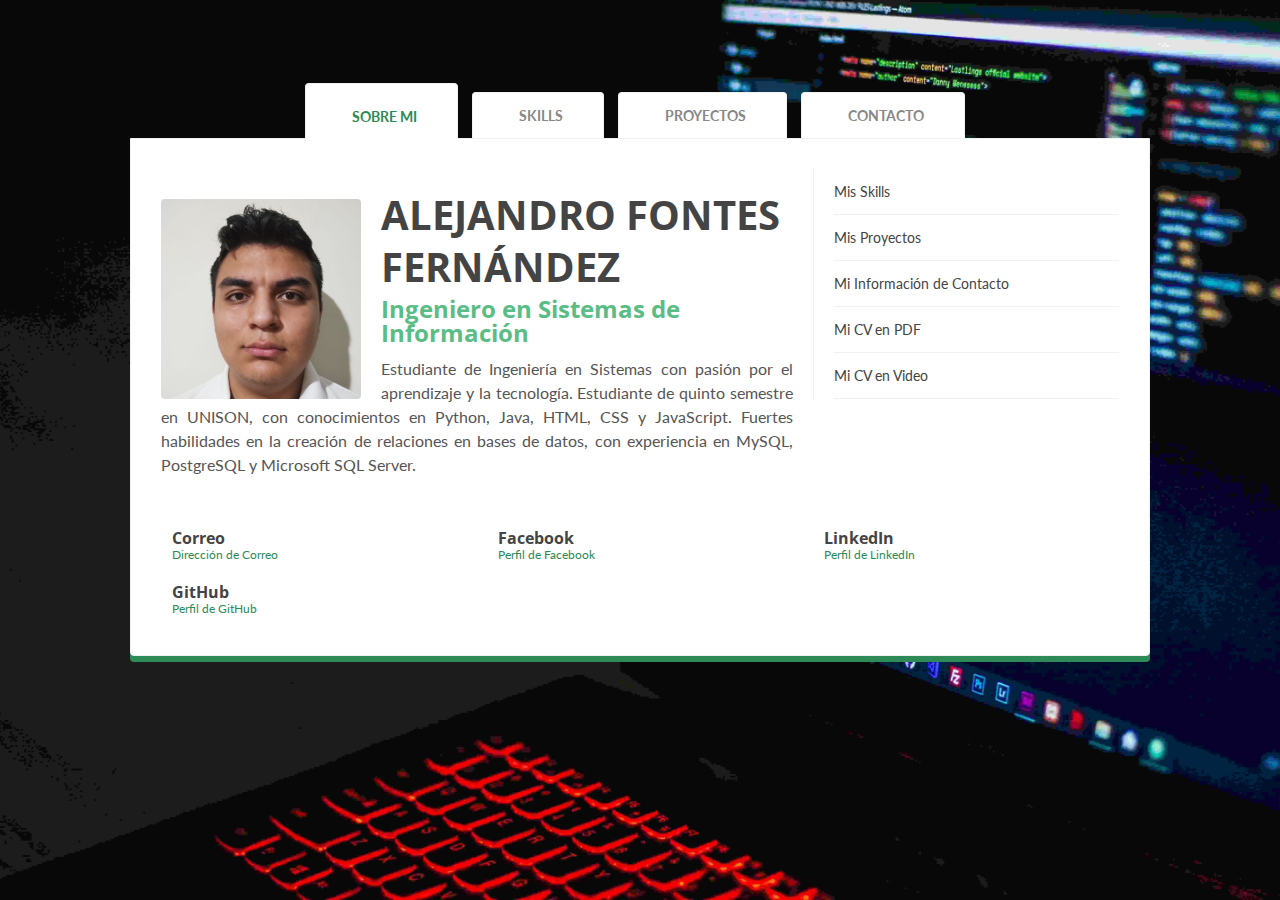
==== index.html @ 825e1ba5 "CV WEB - En Desarrollo" ====
<!DOCTYPE html>
<html class="no-js">

<head>
  <!-- Add Your Title -->
  <title> CV Web </title>

  <!-- All Meta Tags -->
  <meta charset="utf-8">
  <meta http-equiv="X-UA-Compatible" content="IE=edge,chrome=1">
  <meta name="description" content="">
  <meta name="viewport" content="width=device-width">

  <!-- All Link tags -->
  <link rel='shortcut icon' type='image/x-icon' href='favicon.ico' />
  <link rel="apple-touch-icon-precomposed" href="apple-touch-icon-precomposed.png">
  <link rel="apple-touch-icon-precomposed" href="apple-touch-icon-72x72-precomposed.png">
  <link rel="apple-touch-icon-precomposed" href="apple-touch-icon-114x114-precomposed.png">
  <link rel="apple-touch-icon-precomposed" href="apple-touch-icon-144x144-precomposed.png">
  <link href='https://fonts.googleapis.com/css?family=Sofia' rel='stylesheet'>
  <link href='https://fonts.googleapis.com/css?family=Amaranth' rel='stylesheet'>
  <link rel="stylesheet" href="css/normalize.min.css">
  <link rel="stylesheet" href="css/main.css">

  <!-- All script tags -->
  <script>document.write('<script src="js/vendor/jquery-1.10.1.min.js"><\/script>')</script>
  <script src="js/vendor/jquery.hashchange.min.js"></script>
  <script src="js/vendor/jquery.easytabs.min.js"></script>
  <script src="js/main.js"></script>

</head>

<!-- Start of Body Tag -->

<body class="bg-fixed bg-1">
  <div class="main-container">
    <div class="main wrapper clearfix">

      <!-- Header Start -->
      <header id="header">
        <div id="logo">
          <h6>
            Alejandro Fontes Fernánndez
          </h6>
          <h4>
            Ingeniero en Sistemas
          </h4>
        </div>
      </header>

      <!-- Text "hello world" -->
      <header id="header">
        <div id="helloworld">
          <h1>
            Bienvenidos a mi CV!
          </h1>
        </div>
      </header>

      <!-- Main Tab Container -->
      <div id="tab-container" class="tab-container">

        <!-- Tab List -->
        <ul class='etabs'>

          <li class='tab' id="tab-about">
            <a href="#about">
              <i class="icon-user"></i>
              <span>
                Sobre mi
              </span>
            </a>
          </li>

          <li class='tab'>
            <a href="#resume">
              <i class="icon-file-text"></i>
              <span>
                Skills
              </span>
            </a>
          </li>

          <li class='tab'>
            <a href="#portfolio">
              <i class="icon-heart"></i>
              <span>
                Proyectos
              </span>
            </a>
          </li>

          <li class='tab'>
            <a href="#contact">
              <i class="icon-envelope"></i>
              <span>
                Contacto
              </span>
            </a>
          </li>

        </ul>
        <!-- End Tab List -->

        <!-- ----------------------------------------------------------------------------------- -->
        <!-- Code for differents Tabs strat from here. -->
        <div id="tab-data-wrap">

          <!-- About Tab Data -->
          <div id="about">
            <section class="clearfix">
              <div class="g2">
                <div class="photo">
                  <img src="./images/my.jpg" alt="Alejandro Fontes Fernández">
                </div>
                <div class="info">
                  <h2>
                    Alejandro Fontes Fernández
                  </h2>
                  <h4>
                    Ingeniero en Sistemas de Información
                  </h4>
                  <p>
                    Estudiante de Ingeniería en Sistemas con pasión por el aprendizaje y la tecnología. Estudiante de quinto semestre en UNISON, con conocimientos en Python, Java, HTML, CSS y JavaScript. Fuertes habilidades en la creación de relaciones en bases de datos, con experiencia en MySQL, PostgreSQL y Microsoft SQL Server.

                  </p>
                  </p>
                </div>
              </div>

              <div class="g1">
                <div class="main-links sidebar">
                  <ul>
                    <li>
                      <a href="#resume">
                        Mis Skills
                      </a>
                    </li>
                    <li>
                      <a href="#portfolio">
                        Mis Proyectos
                      </a>
                    </li>
                    <li>
                      <a href="#contact">
                        Mi Información de Contacto
                      </a>
                    </li>
                    <li>
                      <a href="https://drive.google.com/file/d/10CGThH_GMfNfLYc2mH7lTqlPg67NpBrj/view?usp=sharing" target="_blank">
                         Mi CV en PDF
                      </a>
                    </li>
                    <li>
                      <a href="#videooooooo">
                        Mi CV en Video
                      </a>
                    </li>
                  </ul>
                </div>
              </div>
              <div class="break">
              </div>
              <div class="contact-info">
                <div class="g1">
                  <div class="item-box clearfix">
                    <i class="icon-envelope"></i>
                    <div class="item-data">
                      <h3>
                        <a href="mailto:afontesfernandez@gmail.com">
                          Correo
                        </a>
                      </h3>
                      <p>
                        Dirección de Correo
                      </p>
                    </div>
                  </div>
                </div>
                <div class="g1">
                  <div class="item-box clearfix">
                    <i class="icon-facebook"></i>
                    <div class="item-data">
                      <h3>
                        <a href="https://www.facebook.com/afontesfernandez">
                          Facebook
                        </a>
                      </h3>
                      <p>
                        Perfil de Facebook
                      </p>
                    </div>
                  </div>
                </div>
                <div class="g1">
                  <div class="item-box clearfix">
                    <i class="icon-twitter"></i>
                    <div class="item-data">
                      <h3>
                        <a href="https://www.linkedin.com/in/afontesfdz">
                          LinkedIn
                        </a>
                      </h3>
                      <p>
                        Perfil de LinkedIn
                      </p>
                    </div>
                  </div>
                </div>
                <div class="g1">
                  <div class="item-box clearfix">
                    <i class="icon-twitter"></i>
                    <div class="item-data">
                      <h3>
                        <a href="https://github.com/alefontes">
                          GitHub
                        </a>
                      </h3>
                      <p>
                        Perfil de GitHub
                      </p>
                    </div>
                  </div>
                </div>
              </div>
            </section>
          </div>
          <!-- End About Tab Data -->
          <!-- ----------------------------------------------------------------------------------- -->
          <!-- skills Tab Data -->
          <div id="resume">
            <section class="clearfix">
              <div class="g2">
                <h3>
                  Programación
                </h3>
                <div class="meter emerald">
                  <span style="width: 85%">
                    <span>
                      Java
                    </span>
                  </span>
                </div>
                <div class="meter emerald">
                  <span style="width: 77%">
                    <span>
                      Python
                    </span>
                  </span>
                </div>
                <div class="meter emerald">
                  <span style="width: 93%">
                    <span>
                      HTML
                    </span>
                  </span>
                </div>
                <div class="meter emerald">
                  <span style="width: 87%">
                    <span>
                      CSS
                    </span>
                  </span>
                </div>
                <div class="meter emerald">
                  <span style="width: 85%">
                    <span>
                      JavaScript
                    </span>
                  </span>
                </div>
                <div class="meter emerald">
                  <span style="width: 95%">
                    <span>
                      MySQL y MariaDB
                    </span>
                  </span>
                </div>
                <div class="meter emerald">
                  <span style="width: 90%">
                    <span>
                      Microsoft SQL Server
                    </span>
                  </span>
                </div>
                <div class="meter emerald">
                  <span style="width: 65%">
                    <span>
                      PostgreSQL
                    </span>
                  </span>
                </div>
                <div class="break"></div>
              </div>
              <div id="resume">
                <section class="clearfix">
                  <div class="g2">
                    <h3>
                      Idiomas
                    </h3>
                    <div class="meter emerald">
                      <span style="width: 100%">
                        <span>
                          Español
                        </span>
                      </span>
                    </div>
                    <div class="meter emerald">
                      <span style="width: 33%">
                        <span>
                          Inglés
                        </span>
                      </span>
                    </div>
              <div class="g2">
                <h3>
                  Skills
                </h3>
                <div class="meter emerald">
                  <span style="width: 97%">
                    <span>
                      Responsabilidad
                    </span>
                  </span>
                </div>
                <div class="meter emerald">
                  <span style="width: 90%">
                    <span>
                      Trabajo en equipo
                    </span>
                  </span>
                </div>
                <div class="meter emerald">
                  <span style="width: 98%">
                    <span>
                      Resolución de problemas
                    </span>
                  </span>
                </div>
                <div class="meter emerald">
                  <span style="width: 90%">
                    <span>
                      Comunicación
                    </span>
                  </span>
                </div>
              </div>

              <div class="g4">
                <h3>
                  Hobbies
                </h3>
                <span class="label label-info">Fotografía</span>
                <br/><br/>
                <span class="label label-info">Edición de Fotos y Videos</span>
              </div>
            </section>
          </div>
        </div>
          <!-- End skills Tab Data -->
          <!-- ----------------------------------------------------------------------------------- -->
          <!-- Projects Tab Data -->
          <div id="portfolio">
            <section class="clearfix">
              <div class="project-section">
                
                <div class="project-container">
                  <a class="color" href="https://github.com/alefontes/Proyecto-OCCE" target="_blank">
                  <div class="project-img-container" >
                    <img src="./images/OCCE.png" alt="Proyecto OCCE">
                  </div>
                  <p class="project-title">Proyecto OCCE</p>
                </a>
                </div>

                <div class="project-container">
                  <a class="color" href="https://facebook.com" target="_blank">
                  <div class="project-img-container">
                    <img src="./images/floor.jpg" alt="Sistema de gestión de departamentos">
                  </div>
                  <p class="project-title">Proyecto: Sistema de gestión de departamentos de renta</p>
                </div>
              </a>
              </div>
              <div id="modal-wrapper" class="modal">

                <form class="modal-content animate">
                </form>

              </div>
            </section>
          </div>
          <!-- End Projects tab -->
          <!-- ----------------------------------------------------------------------------------- -->
          <!-- Contact Tab Data -->
          <div id="contact">
            <section class="clearfix">
              <div class="g1">
                <div class="sny-icon-box">
                  <div class="sny-icon">
                    <i class="icon-globe"></i>
                  </div>
                  <div class="sny-icon-content">
                    <h4>
                      Dirección
                    </h4>
                    <p>
                      Francisco I. Madero, La Caridad, Hermosillo, Sonora.
                    </p>
                  </div>
                </div>
              </div>
              <div class="g1">
                <div class="sny-icon-box">
                  <div class="sny-icon">
                    <i class="icon-phone"></i>
                  </div>
                  <div class="sny-icon-content">
                    <h4>
                      Correo
                    </h4>
                    <p>
                      afontesfernandez@gmail.com
                    </p>
                  </div>
                </div>
              </div>
              <div class="g1">
                <div class="sny-icon-box">
                  <div class="sny-icon">
                    <i class="icon-user"></i>
                  </div>
                  <div class="sny-icon-content">
                    <h4>
                      Sobre mí
                    </h4>
                    <p>
                      Soy estudiante de 5to año de sistemas, me gusta aprendertodo lo posible de esta carrera y derivados, soy muy proactivo a la hora de aprender.
                    </p>
                  </div>
                </div>
              </div>
              <div class="break"></div>
            </section>
          </div>
          <!-- End Contact Data -->
          <!-- ----------------------------------------------------------------------------------- -->
        </div>
      </div>
</body>

</html>
---- css/main.css ----
@import url(http://fonts.googleapis.com/css?family=Open+Sans:400,700);
@import url(http://fonts.googleapis.com/css?family=Lato:400,700);

*, *:before, *:after {
  -moz-box-sizing: border-box;
  -webkit-box-sizing: border-box;
  box-sizing: border-box;
  margin: 0;
  padding: 0;
}

/* HTML5 DECLARATIONS */
article, aside, details, figcaption, figure, footer, header, hgroup, menu, nav, section, dialog {
  display: block
}

audio[controls], canvas, video {
  display: inline-block;
  *display: inline;
  zoom: 1
}

/* BASE */
html {
  height: 100%;
  font-size: 100%;
  overflow-y: scroll;
  -webkit-text-size-adjust: 100%
}

/* Force scrollbar in non-IE and Remove iOS text size adjust without disabling user zoom */
body {
  margin: 0;
  min-height: 100%;
  -webkit-font-smoothing: antialiased;
  text-rendering: optimizeLegibility;
  color: #666
}

/* Improve default text rendering, handling of kerning pairs and ligatures */
/* DEFAULT FONT SETTINGS */
/* 16px base font size with 150% (24px) friendly, unitless line height and margin for vertical rhythm */
/* Font-size percentage is based on 16px browser default size */
body, button, input, select, textarea {
  font: 100% 'Lato', sans-serif;
  *font-size: 1em;
  color: #555
}

/* IE7 and older can't resize px based text */
p, blockquote, q, pre, address, hr, code, samp, dl, ol, ul, form, table, fieldset, menu, img {
  margin: 0 0 1.5em;
  padding: 0
}

/* TYPOGRAPHY */
/* Composed to a scale of 12px, 14px, 16px, 18px, 21px, 24px, 36px, 48px, 60px and 72px */
h1, h2, h3, h4, h5, h6 {
  font-family: 'Open Sans', sans-serif;
  color: #444;
}

h1 {
  margin: 0;
  font-size: 4.75em;
  line-height: 1.2em;
  margin-bottom: 0.4em
}

/* 60px / 72px */
h2 {
  margin: 0;
  font-size: 2.75em;
  line-height: 1.3em;
  margin-bottom: 0.5em
}

/* 48px / 48px */
h3 {
  margin: 0;
  font-size: 2.25em;
  line-height: 1.3333333333333333333333333333333em;
  margin-bottom: 0.6667em
}

/* 36px / 48px */
h4 {
  margin: 0;
  font-size: 1.5em;
  line-height: 1em;
  margin-bottom: 1em
}

/* 24px / 24px */
h5 {
  margin: 0;
  font-size: 1.3125em;
  line-height: 1.1428571428571428571428571428571em;
  margin-bottom: 1.1428571428571428571428571428571em
}

/* 21px / 24px */
h6 {
  margin: 0;
  font-size: 2.75em;
  line-height: 1.2em;
  margin-bottom: 0.4em
}

/* 18px / 24px */
h7 {
  margin: 0;
  font-size: 0.5em;
  line-height: 1.3em;
  margin-bottom: 0.5em
}

p, ul, blockquote, pre, th, label {
  margin: 0;
  font-size: 1em;
  line-height: 1.5em;
  margin-bottom: 1.5em
}

/* 16px / 24px */
small, p.small {
  margin: 0;
  font-size: 0.875em;
  line-height: 1.7142857142857142857142857142857em;
  margin-bottom: 1.7142857142857142857142857142857em
}

/* 14px / 24px */
/* CODE */
pre {
  white-space: pre;
  white-space: pre-wrap;
  word-wrap: break-word
}

/* Allow line wrapping of 'pre' */
pre, code, kbd, samp {
  font-size: 1em;
  line-height: 1.5em;
  margin-bottom: 1.5em;
  font-family: Menlo, Consolas, 'DejaVu Sans Mono', Monaco, monospace
}

/* TABLES */
table {
  border-collapse: collapse;
  border-spacing: 0;
  margin-bottom: 1.5em;
  display: flex;
  margin-left: 105px;
}

th {
  text-align: left
}

th {
  padding: 800px;
  border-bottom: 0 solid #333
}

/* FORMS */
form {
  margin: 0
}

fieldset {
  border: 0;
  padding: 0
}

textarea {
  overflow: auto;
  vertical-align: top
}

legend {
  *margin-left: -.75em
}

button, input, select, textarea {
  vertical-align: baseline;
  *vertical-align: middle
}

/* IE7 and older */
button, input {
  line-height: normal;
  *overflow: visible
}

button, input[type="button"], input[type="reset"], input[type="submit"] {
  cursor: pointer;
  -webkit-appearance: button
}

input[type="checkbox"], input[type="radio"] {
  box-sizing: border-box
}

input[type="search"] {
  -webkit-appearance: textfield;
  -moz-box-sizing: content-box;
  -webkit-box-sizing: content-box;
  box-sizing: content-box
}

input[type="search"]::-webkit-search-decoration {
  -webkit-appearance: none
}

button::-moz-focus-inner, input::-moz-focus-inner {
  border: 0;
  padding: 0
}

/* QUOTES */
blockquote, q {
  quotes: none
}

blockquote:before, blockquote:after, q:before, q:after {
  content: '';
  content: none
}

blockquote, q, cite {
  font-style: italic
}

blockquote {
  padding-left: 1.5em;
  border-left: 3px solid #ccc
}

blockquote>p {
  padding: 0
}

/* LISTS */
ul, ol {
  list-style-position: inside;
  padding: 0
}

li ul, li ol {
  margin: 0 1.5em
}

dl dd {
  margin-left: 1.5em
}

dt {
  font-family: Futura, "Century Gothic", AppleGothic, sans-serif
}

/* HYPERLINKS */
a {
  text-decoration: none;
  color: #444;
  -webkit-transition: color 0.1s linear, border 0.1s linear, opacity 0.1s linear, background-color 0.1s linear;
  -moz-transition: color 0.1s linear, border 0.1s linear, opacity 0.1s linear, background-color 0.1s linear;
  -ms-transition: color 0.1s linear, border 0.1s linear, opacity 0.1s linear, background-color 0.1s linear;
  -o-transition: color 0.1s linear, border 0.1s linear, opacity 0.1s linear, background-color 0.1s linear;
  transition: color 0.1s linear, border 0.1s linear, opacity 0.1s linear, background-color 0.1s linear;
}

a:hover, a:focus, a:active {
  text-decoration: none;
  border: none;
  color: #2E8B57;
}

/* MEDIA */
figure {
  margin: 0
}

img, object, embed, video {
  max-width: 100%;
  _width: 100%
}

/* Fluid images */
img {
  border: 0;
  -ms-interpolation-mode: bicubic
}

/* Improve IE's resizing of images */
svg:not(:root) {
  overflow: hidden
}

/* Correct IE9 overflow */
/* ABBREVIATION */
abbr[title], dfn[title] {
  border-bottom: 1px dotted #333;
  cursor: help
}

/* MARKED/INSERTED/DELETED AND SELECTED TEXT */
ins, mark {
  text-decoration: none
}

mark {
  background: #c47529
}

ins {
  background: #d49855
}

del {
  text-decoration: line-through
}

::-moz-selection {
  background: #2E8B57;
  color: #fff;
  text-shadow: none
}

/* selected text */
::selection {
  background: #2E8B57;
  color: #fff;
  text-shadow: none
}

/* selected text */
/* OTHERS */
strong, b, dt {
  font-weight: bold
}

dfn {
  font-style: italic
}

var, address {
  font-style: normal
}

sub, sup {
  font-size: 75%;
  line-height: 0;
  position: relative;
  vertical-align: baseline
}

/* Position 'sub' and 'sup' without affecting line-height */
sup {
  top: -0.5em
}

/* Move superscripted text up */
sub {
  bottom: -0.25em
}

/* Move subscripted text down */
span.amp {
  font-family: Adobe Caslon Pro, Baskerville, "Goudy Old Style", "Palatino", "Palatino Linotype", "Book Antiqua", Georgia, "Times New Roman", Times, serif;
  font-style: italic;
  font-size: 110%;
  line-height: 0;
  position: relative;
  vertical-align: baseline
}

/* Best available ampersand */
/* MICRO CLEARFIX HACK */
.cf:before, .cf:after {
  content: "";
  display: table
}

/* For modern browsers */
.cf:after {
  clear: both
}

.cf {
  zoom: 1
}

/* For IE 6/7 (trigger hasLayout) */
/* DEFAULT MOBILE STYLE */
body {
  width: 92%;
  margin: 0 auto
}

/* Center page without wrapper */
/* column grid */
.g1, .g2, .g3 {
  display: block;
  position: relative;
  margin-left: 1%;
  margin-right: 1%
}

/* 1 column grid */
.g1, .g2, .g3 {
  width: 98.0%
}

/* Wrapper */
.main {
  padding-top: 50px;
  max-width: 1020px;
}

.wrapper {
  margin: 0 auto;
}

/* Utility */
.chromeframe {
  margin: 0.2em 0;
  background: #ccc;
  color: #000;
  padding: 0.2em 0;
}

.clear {
  clear: both;
}

.bg-fixed {
  background-repeat: no-repeat;
  background-attachment: fixed;
  background-position: center center;
  -webkit-background-size: cover;
  -moz-background-size: cover;
  -o-background-size: cover;
  background-size: cover;
}

.clearfix:after {
  content: ".";
  visibility: hidden;
  display: block;
  height: 0;
  clear: both;
}

.no-list {
  margin: 0px;
  padding: 0px;
  list-style: none;
}

.break {
  padding-bottom: 1em;
  clear: both;
}

/* Backgrounds */
.bg-1 {
  background-image: url('../images/floor.jpg');
}

/* Header */
#header {
  margin-bottom: 2em;
}

#header #logo {
  text-align: center;
  display: none;
}

#header #helloworld {
  text-align: center;
  display: none;
}

#header h4 {
  margin-bottom: 0px;
}

#header .visible {
  opacity: 1;
}

/* Tabs */
.etabs {
  margin: 0;
  padding: 0px;
  text-align: center;
}

.etabs li span {
  display: none;
}

#tab-data-wrap {
  padding: 30px 20px;
  background: #fff;
  border: 1px solid #f1f1f1;
  box-shadow: 0px 6px #2E8B57;
  border-radius: 0px 0px 4px 4px;
}

.tab {
  display: inline-block;
  zoom: 1;
  *display: inline;
  background: #fff;
  border: solid 1px #f1f1f1;
  border-bottom: 0px;
  border-radius: 4px 4px 0 0;
  -moz-border-radius: 4px 4px 0 0;
  -webkit-border-radius: 4px 4px 0 0;
  margin-right: 10px;
}

.tab a {
  font-weight: bold;
  text-transform: uppercase;
  font-size: 14px;
  display: block;
  padding: 2px 10px;
  outline: none;
  color: #888;
  text-decoration: none;
}

.tab a:hover {
  text-decoration: none;
}

.tab.active {
  background: #fff;
  position: relative;
  top: 1px;
  border-color: #f1f1f1;
  border-bottom: none;
}

.tab a.active {
  padding-top: 10px;
  color: #2E8B57;
}

.tab a i {
  font-size: 16px;
  margin-right: 0px;
}


/* Photo */
.photo {
  float: left;
  height: 200px;
  width: 200px;
  margin-right: 20px;
  margin-top: 30px;
  overflow: hidden;
}

.photo img {
  -webkit-border-radius: 4px;
  -moz-border-radius: 4px;
  border-radius: 4px;
  width: 100%;
}

.info h1, #header h1 {
  text-transform: uppercase;
  letter-spacing: 2px;
  margin-bottom: .3em;
  color: #fff;
}

.info p{
  text-align: justify;
}


.info h2, #header h2 {
  text-transform: uppercase;
  letter-spacing: px;
  margin-bottom: .2em;
  margin-top: 0.5em;
}

.info h2{
  font-size: 40px;
  margin-bottom: .1em;
}

.info h4, #header h4 {
  color: #59BD85;
  margin-bottom: .2em;
}

.info h4{
  margin-bottom: .5em;
}

.info h6, #header h6 {
  text-transform: uppercase;
  letter-spacing: 1px;
  margin-bottom: .3em;
  color: #fff;
}

.info h7, #header h7 {
  text-transform: uppercase;
  letter-spacing: 1px;
  margin-bottom: .2em;
  margin-top: .5em;
  color: #fff;
}

/* Contact */

.main-links ul {
  list-style: none outside none;
  margin: 0;
  padding: 0;
}

.main-links ul li {
  border-bottom: 1px solid #F1F1F1;
  padding: 10px 0;
}

.main-links ul li a {
  font-size: 14px;
}

/* Icon Styling */
.contact-info i {
  color: #333;
  font-size: 46px;
}

/* Item Box */
.item-box {
  padding: 6px 6px 6px 10px;
  border: 1px solid #fff;
  -webkit-border-radius: 4px;
  -moz-border-radius: 4px;
  border-radius: 4px;
}

.item-box i {
  float: left;
  margin-right: 12px;
}

.item-box .item-data {
  margin-top: 6px;
}

.item-box .item-data h3 {
  line-height: 1em;
  margin: 3px 0px 0px 0px;
  font-size: 1em;
}

.item-box .item-data p {
  margin: 0px;
  font-size: 12px;
  color: #2E8B57;
  text-decoration-style: bold;
}

/* WorkExperience */
.work li {
  border-bottom: 1px solid #f1f1f1;
  margin-bottom: 2em;
}

.work li span {
  float: right;
}

.work li h5 {
  float: left;
}

.work li p {
  clear: both;
}

/* Portfolio */
.image {
  position: relative;
}

.image img {
  margin: 0px;
  width: 100%;
}

.image-overlay {
  position: absolute;
  z-index: 5;
  top: 0;
  overflow: hidden;
  width: 100%;
  height: 99%;
  background-color: rgba(231, 76, 60, .6);
  text-align: center;
  opacity: 0;
  filter: alpha(opacity=0);
  -webkit-transition: all 450ms ease-out 0s;
  -moz-transition: all 450ms ease-out 0s;
  -o-transition: all 450ms ease-out 0s;
  transition: all 450ms ease-out 0s;
  -webkit-transform: rotateY(180deg);
  -moz-transform: rotateY(180deg);
  -ms-transform: rotateY(180deg);
  transform: rotateY(180deg);
}

.image:hover .image-overlay {
  opacity: 1;
  filter: alpha(opacity=100);
  -webkit-transform: rotateY(0deg);
  -moz-transform: rotateY(0deg);
  -ms-transform: rotateY(0deg);
  transform: rotateY(0deg);
}

.image-overlay .image-link {
  position: relative;
  top: 50%;
  display: inline-block;
  margin-top: -20px;
}

/* Icon Box */
.sny-icon {
  display: block;
  margin-bottom: 1em;
  text-align: center;
}

.sny-icon i {
  display: inline-block;
  font-size: 60px;
}

.sny-icon-content {
  text-align: center;
}

.sny-icon-content h4 {
  margin-bottom: 6px;
}

.sny-icon-content p {
  margin-bottom: 0px;
}

/* Buttons */
.btn {
  display: inline-block;
  margin: 0 10px 10px 0;
  padding: 14px 20px;
  background: #E74C3C;
  color: #fff;
  font-weight: bold;
  font-size: 13px;
  font-family: 'Open Sans', sans-serif;
  line-height: 1;
  *display: inline;
  *zoom: 1;
  position: relative;
  text-transform: uppercase;
  -webkit-transition: all 0.3s;
  -moz-transition: all 0.3s;
  transition: all 0.3s;
}

.btn:hover {
  color: #ccc;
}

/* Labels */
.label {
  display: inline;
  padding: .25em .6em;
  font-size: 90%;
  font-weight: 500;
  line-height: 1;
  color: #ffffff;
  text-align: center;
  white-space: nowrap;
  vertical-align: baseline;
  border-radius: .25em;
}

.label-info {
  background-color: #444445E6;
}

.label-info[href]:hover,
.label-info[href]:focus {
  background-color: #31b0d5;
}

.label[href]:hover,
.label[href]:focus {
  color: #ffffff;
  text-decoration: none;
  cursor: pointer;
}

.label-default {
  background-color: #999999;
}

.label-default[href]:hover,
.label-default[href]:focus {
  background-color: #808080;
}

.label-danger {
  background-color: #d9534f;
}

.label-danger[href]:hover,
.label-danger[href]:focus {
  background-color: #c9302c;
}

.label-success {
  background-color: #5cb85c;
}

.label-success[href]:hover,
.label-success[href]:focus {
  background-color: #449d44;
}

.label-warning {
  background-color: #f0ad4e;
}

.label-warning[href]:hover,
.label-warning[href]:focus {
  background-color: #ec971f;
}

/* Project */
.project-section {
  display: grid;
  grid-template-columns: auto auto auto;
  grid-gap: 1.5rem;
  justify-content: center;
  align-items: center;
}

.project-container {
  max-width: auto;
  border-radius: 5px;
  background-color: #5cb85c;
  color: #fff;
  cursor: pointer;
  box-shadow: 2px 2px 5px 3px #5cb85c27;
}

.project-img-container {
  width: 100%;
  border-radius: 5px 5px 0px 0px;
}

.project-img-container img {
  width: 100%;
  border-radius: 5px 5px 0px 0px;
  margin-bottom: 0px;
}

.project-title {
  text-align: center;
  margin: 1.2rem auto;
  font-size: 1.2rem;
  font-weight: 600;
}

a.color{
  color: white;
}
a.titulo{
  color: white;
  font-size: 20px;
  font-weight: bold;
  text-align: center;
}
.project_details{
  text-align: center;
  display: block;
  font-size: 2em;
  margin : 0;
  font-weight: bold;
}
input[type=text], .project_description, input[type=url] {
  width: 85%;
  padding: 12px 20px;
  margin: 5px 26px;
  display: inline-block;
  border: 1px solid #ccc;
  box-sizing: border-box;
  font-size:16px;
}
.project_description{
  max-width: 85%;
}

/* Set a style for all buttons */
.project_submit {
  background-color: #4CAF50;
  color: white;
  padding: 14px 20px;
  margin: 5px 26px;
  border: none;
  cursor: pointer;
  width: 85%;
  font-size:20px;
}
.project_submit:hover {
    opacity: 0.8;
}

/* Center the image and position the close button */
.imgcontainer {
  text-align: center;
  margin: 12px 0 6px 0;
  position: relative;
}
.avatar {
    width: 175px;
	  height:175px;
    border-radius: 50%;
    margin: 0;
}

/* The Modal (background) */
.modal {
	display:none;
    position: fixed;
    z-index: 1;
    left: 0;
    top: 0;
    width: 100%;
    height: 100%;
    overflow: auto;
    background-color: rgba(0,0,0,0.4);
}

/* Modal Content Box */
.modal-content {
  background-color: #fefefe;
  margin: 1% auto 1% auto;
  border: 1px solid #888;
  width: 30%;
  padding-bottom: 20px;
}

/* The Close Button (x) */
.close {
    position: absolute;
    right: 25px;
    top: 0;
    color: #000;
    font-size: 35px;
    font-weight: bold;
}
.close:hover,.close:focus {
    color: red;
    cursor: pointer;
}

/* Add Zoom Animation */
.animate {
    animation: zoom 0.6s
}

@keyframes zoom {
    from {transform: scale(0)}
    to {transform: scale(1)}
}


/* Meters */
.meter {
  height: 24px;
  /* Can be anything */
  position: relative;
  border: 1px solid #f1f1f1;
  -moz-border-radius: 4px;
  -webkit-border-radius: 4px;
  border-radius: 4px;
  margin-bottom: 1em;
}

.meter>span {
  display: block;
  height: 100%;
  -moz-border-radius: 4px;
  -webkit-border-radius: 4px;
  border-radius: 4px;
  position: relative;
  overflow: hidden;
}

.meter>span>span {
  margin-left: 4px;
  color: #fff;
}

.animate>span:after {
  display: none;
}

@keyframes move {
  0% {
    background-position: 0 0;
  }

  100% {
    background-position: 50px 50px;
  }
}

.emerald>span {
  background-color: #2E8B57;
}

.carrot>span {
  background-color: #e67e22;
}

.wisteria>span {
  background-color: #8e44ad;
}

.sunflower>span {
  background-color: #f1c40f;
}

.midnight>span {
  background-color: #2c3e50;
}

.pomengrate>span {
  background-color: #c0392b;
}

.asbestos>span {
  background-color: #7f8c8d;
}

.nostripes>span>span, .nostripes>span:after {
  animation: none;
  -webkit-animation: none;
  background-image: none;
}

/* Footer */
footer {
  text-align: center;
  margin-top: 2em;
  padding: 10px;
  background: rgba(255, 255, 255, .8);
  box-shadow: 0px 4px #ccc;
  color: #333;
  -moz-border-radius: 4px;
  -webkit-border-radius: 4px;
  border-radius: 4px;
}

footer p {
  margin-bottom: 0px;
}

/* media Queries

FOLDING FLUID GRID
< 767px         - 1-Column Fluid Grid
768px - 1023px  - 2-Column Fluid Grid
> 1024px            - 3-Column Fluid Grid
Change widths as necessary
------------------------------------------- */

/* SMALL TABLET */
@media only screen and (max-width: 600px) {

  .etabs>li span {
    display: block;
  }

  .project-section {
    grid-template-columns: auto;
  }

  .project-container {
    max-width: auto;
  }
}

/* TABLET/NETBOOK */
@media only screen and (min-width: 768px) {

  /* Sidebar */
  .sidebar {
    padding-left: 20px;
    border-left: 1px solid #f1f1f1;
  }

  /* COLUMN GRID */
  .g1, .g2, .g3 {
    /* display: inline; */
    float: left;
  }

  /* 2 COLUMN GRID */
  .g1 {
    width: 48.0%
  }

  .g2 {
    width: 48.0%
  }

  .g3 {
    width: 98.0%
  }
}

/* progress bar */
.progress-item {
  position: relative;
}

.progress-item .progress-title {
  font-size: 12px;
  font-weight: 400;
  display: inline-block;
  margin-bottom: 5px;
}

.progress-item .progress {
  height: 2px;
  box-shadow: none;
  border-radius: 0;
  background: transparent;
}

.progress-item .progress-bar {
  background-color: #ff5722;
  box-shadow: none;
  text-align: right;
}

.progress-item .progress-percent {
  font-size: 10px;
  background-color: #313131;
  position: absolute;
  top: 5px;
  padding: 0 8px;
  border-radius: 3px;
}

.progress-item .progress-percent::before {
  content: "";
  position: absolute;
  left: 0;
  bottom: -4px;
  border-top: 6px solid #313131;
  border-right: 8px solid transparent;
}

@media (max-width: 768px) {
  .progress-wrapper {
    margin-bottom: 50px;
  }
}

/* LANDSCAPE TABLET/NETBOOK/LAPTOP */
@media only screen and (min-width: 1024px) {

  .etabs>li span {
    display: inline;
  }

  .tab a i {
    font-size: 16px;
    margin-right: 6px;
  }

  .tab a {
    padding: 10px 40px 10px 40px;
  }

  .tab a.active {
    padding-top: 20px;
  }

  /* 3 COLUMN GRID */
  .g1 {
    width: 31.333%
  }

  .g2 {
    width: 64.667%;
  }

  .g3 {
    width: 98.0%
  }
}

/* PRINT */
@media print {
  * {
    background: transparent !important;
    color: black !important;
    text-shadow: none !important;
    filter: none !important;
    -ms-filter: none !important
  }

  /* Black prints faster */
  a, a:visited {
    color: #444 !important;
    text-decoration: underline
  }

  a[href]:after {
    content: " ("attr(href) ")"
  }

  abbr[title]:after {
    content: " ("attr(title) ")"
  }

  .ir a:after, a[href^="javascript:"]:after, a[href^="#"]:after {
    content: ""
  }

  /* Don't print links for images, javascript or internal links */
  pre, blockquote {
    border: 1px solid #999;
    page-break-inside: avoid;
  }

  thead {
    display: table-header-group;
  }

  /* Repeat header row at top of each printed page */
  tr, img {
    page-break-inside: avoid;
  }

  img {
    max-width: 100% !important;
  }

  @page {
    margin: 0.5cm
  }

  p, h2, h3 {
    orphans: 3;
    widows: 3
  }

  h2, h3 {
    page-break-after: avoid
  }
}

.project-div {
  background-color: #4AB478;
  text-align: center;
  padding: 10px;
}

.image {
  height: 100px;
  background-color: white;
  margin-bottom: 10px;
  font-family: Sofia;
  text-align: center;
  padding-top: 30px;
  font-size: 20px;
  font-weight: bold;
}

.data {
  font-size: 150%;
  font-family: 'Amaranth';
  color: white;
}

td {
  padding: 20px;
  width: 250px;
  height: 200px;
}

tbody {
  display: table-row-group;
  vertical-align: middle;
  display: grid;
}
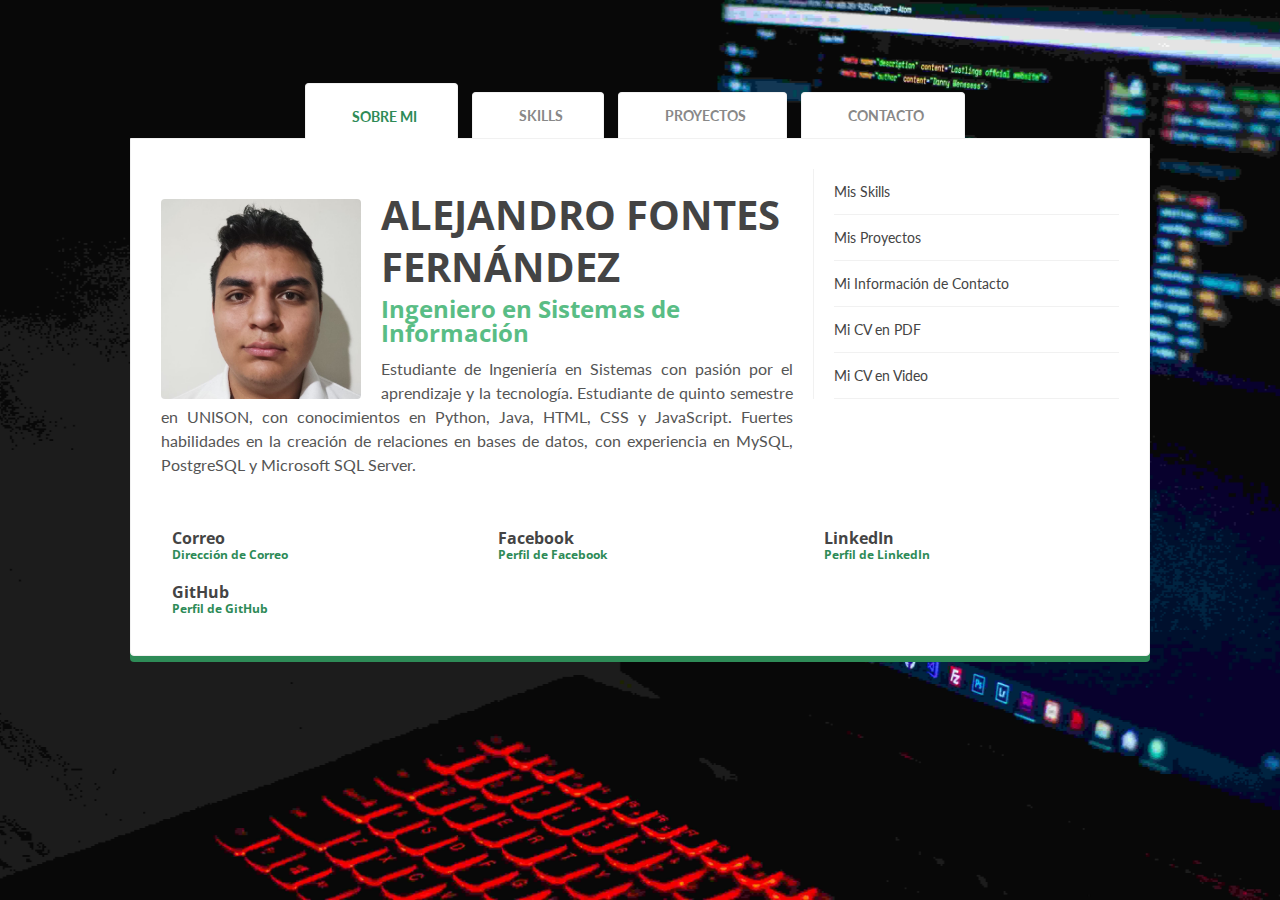
==== commit dcb3f453: "CV WEB - COMPLETE NOW" ====
--- a/index.html
+++ b/index.html
@@ -147,12 +147,12 @@
                       </a>
                     </li>
                     <li>
-                      <a href="https://drive.google.com/file/d/10CGThH_GMfNfLYc2mH7lTqlPg67NpBrj/view?usp=sharing" target="_blank">
+                      <a href="documents/CV PDF - Fontes Fernández.pdf" target="_blank">
                          Mi CV en PDF
                       </a>
                     </li>
                     <li>
-                      <a href="#videooooooo">
+                      <a href="media/Videocurriculum - Fontes Fernández.mp4" target="_blank">
                         Mi CV en Video
                       </a>
                     </li>
@@ -167,13 +167,13 @@
                     <i class="icon-envelope"></i>
                     <div class="item-data">
                       <h3>
-                        <a href="mailto:afontesfernandez@gmail.com">
+                        <a href="mailto:afontesfernandez@gmail.com" target="_blank">
                           Correo
+                          <p>
+                            Dirección de Correo
+                          </p>
                         </a>
                       </h3>
-                      <p>
-                        Dirección de Correo
-                      </p>
                     </div>
                   </div>
                 </div>
@@ -182,13 +182,13 @@
                     <i class="icon-facebook"></i>
                     <div class="item-data">
                       <h3>
-                        <a href="https://www.facebook.com/afontesfernandez">
+                        <a href="https://www.facebook.com/afontesfernandez" target="_blank">
                           Facebook
+                          <p>
+                            Perfil de Facebook
+                          </p>
                         </a>
                       </h3>
-                      <p>
-                        Perfil de Facebook
-                      </p>
                     </div>
                   </div>
                 </div>
@@ -197,13 +197,13 @@
                     <i class="icon-twitter"></i>
                     <div class="item-data">
                       <h3>
-                        <a href="https://www.linkedin.com/in/afontesfdz">
+                        <a href="https://www.linkedin.com/in/afontesfdz" target="_blank">
                           LinkedIn
+                          <p>
+                            Perfil de LinkedIn
+                          </p>
                         </a>
                       </h3>
-                      <p>
-                        Perfil de LinkedIn
-                      </p>
                     </div>
                   </div>
                 </div>
@@ -212,13 +212,13 @@
                     <i class="icon-twitter"></i>
                     <div class="item-data">
                       <h3>
-                        <a href="https://github.com/alefontes">
+                        <a href="https://github.com/alefontes" target="_blank">
                           GitHub
+                          <p>
+                            Perfil de GitHub
+                          </p>
                         </a>
                       </h3>
-                      <p>
-                        Perfil de GitHub
-                      </p>
                     </div>
                   </div>
                 </div>
@@ -374,9 +374,9 @@
                 </div>
 
                 <div class="project-container">
-                  <a class="color" href="https://facebook.com" target="_blank">
+                  <a class="color" href="https://github.com/alefontes/ProyectoDepartamentos" target="_blank">
                   <div class="project-img-container">
-                    <img src="./images/floor.jpg" alt="Sistema de gestión de departamentos">
+                    <img src="./images/Departamentos.png" alt="Sistema de gestión de departamentos">
                   </div>
                   <p class="project-title">Proyecto: Sistema de gestión de departamentos de renta</p>
                 </div>
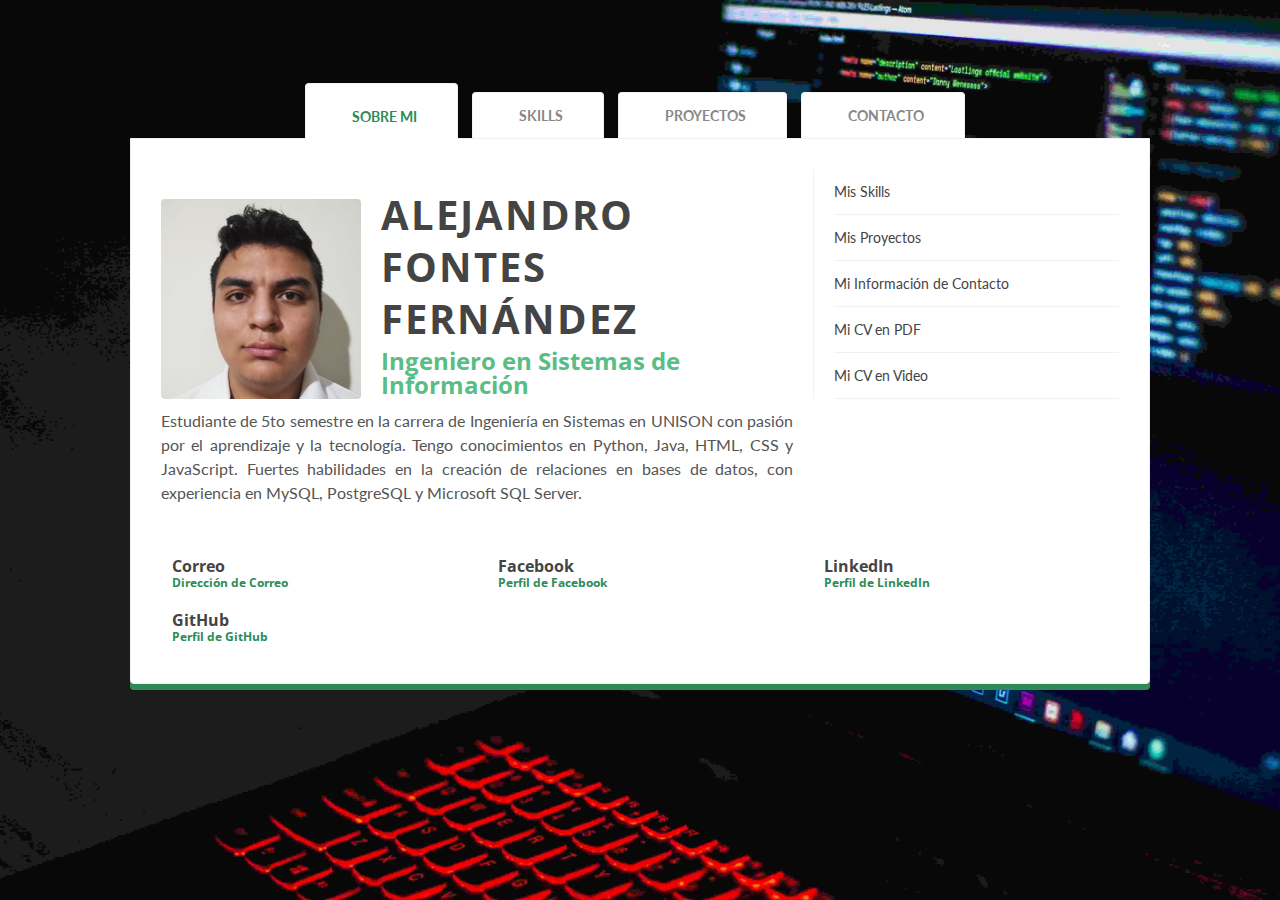
==== commit b549a855: "Detallitos ortográficos" ====
--- a/index.html
+++ b/index.html
@@ -121,7 +121,7 @@
                     Ingeniero en Sistemas de Información
                   </h4>
                   <p>
-                    Estudiante de Ingeniería en Sistemas con pasión por el aprendizaje y la tecnología. Estudiante de quinto semestre en UNISON, con conocimientos en Python, Java, HTML, CSS y JavaScript. Fuertes habilidades en la creación de relaciones en bases de datos, con experiencia en MySQL, PostgreSQL y Microsoft SQL Server.
+                    Estudiante de 5to semestre en la carrera de Ingeniería en Sistemas en UNISON con pasión por el aprendizaje y la tecnología. Tengo conocimientos en Python, Java, HTML, CSS y JavaScript. Fuertes habilidades en la creación de relaciones en bases de datos, con experiencia en MySQL, PostgreSQL y Microsoft SQL Server.
 
                   </p>
                   </p>
@@ -152,7 +152,7 @@
                       </a>
                     </li>
                     <li>
-                      <a href="media/Videocurriculum - Fontes Fernández.mp4" target="_blank">
+                      <a href="media/Videocurrículum.mp4" target="_blank">
                         Mi CV en Video
                       </a>
                     </li>
@@ -370,6 +370,13 @@
                     <img src="./images/OCCE.png" alt="Proyecto OCCE">
                   </div>
                   <p class="project-title">Proyecto OCCE</p>
+                  <p class="resumen">Aportaciones:</p>
+                    <ol class="resumen">
+                    <li>Administración y gestión de la base de datos.</li>
+                    <li>Creación de las consultas necesarias para el proyecto.</li>
+                    <li>Gestión de tareas y plazos dentro del equipo de base de datos.</li>
+                    <li>Apoyo en la creación del Back-End.</li>
+                  </ol>
                 </a>
                 </div>
 
@@ -379,6 +386,13 @@
                     <img src="./images/Departamentos.png" alt="Sistema de gestión de departamentos">
                   </div>
                   <p class="project-title">Proyecto: Sistema de gestión de departamentos de renta</p>
+                  <p class="resumen">Aportaciones:</p>
+                  <ol class="resumen">
+                  <li>Creación del Diagrama Entidad-Relación.</li>
+                  <li>Implementación de la base de datos en MariDB con PhpMyAdmin.</li>
+                  <li>Creación de las consultas necesarias para el proyecto.</li>
+                  <li>Apoyo en la creación del Front-End.</li>
+                </ol>
                 </div>
               </a>
               </div>
@@ -435,7 +449,7 @@
                       Sobre mí
                     </h4>
                     <p>
-                      Soy estudiante de 5to año de sistemas, me gusta aprendertodo lo posible de esta carrera y derivados, soy muy proactivo a la hora de aprender.
+                      Soy estudiante de 5to año de sistemas, me gusta aprender todo lo posible de esta carrera y derivados. Soy muy proactivo a la hora de aprender.
                     </p>
                   </div>
                 </div>
--- a/css/main.css
+++ b/css/main.css
@@ -14,6 +14,14 @@
   display: block
 }
 
+ol.resumen{
+  margin: 0% 3% 3%;
+  text-align: center;
+}
+p.resumen{
+  text-align: center;
+  margin: 0;
+}
 audio[controls], canvas, video {
   display: inline-block;
   *display: inline;
@@ -589,7 +597,7 @@
 
 .info h2, #header h2 {
   text-transform: uppercase;
-  letter-spacing: px;
+  letter-spacing: 2px;
   margin-bottom: .2em;
   margin-top: 0.5em;
 }
